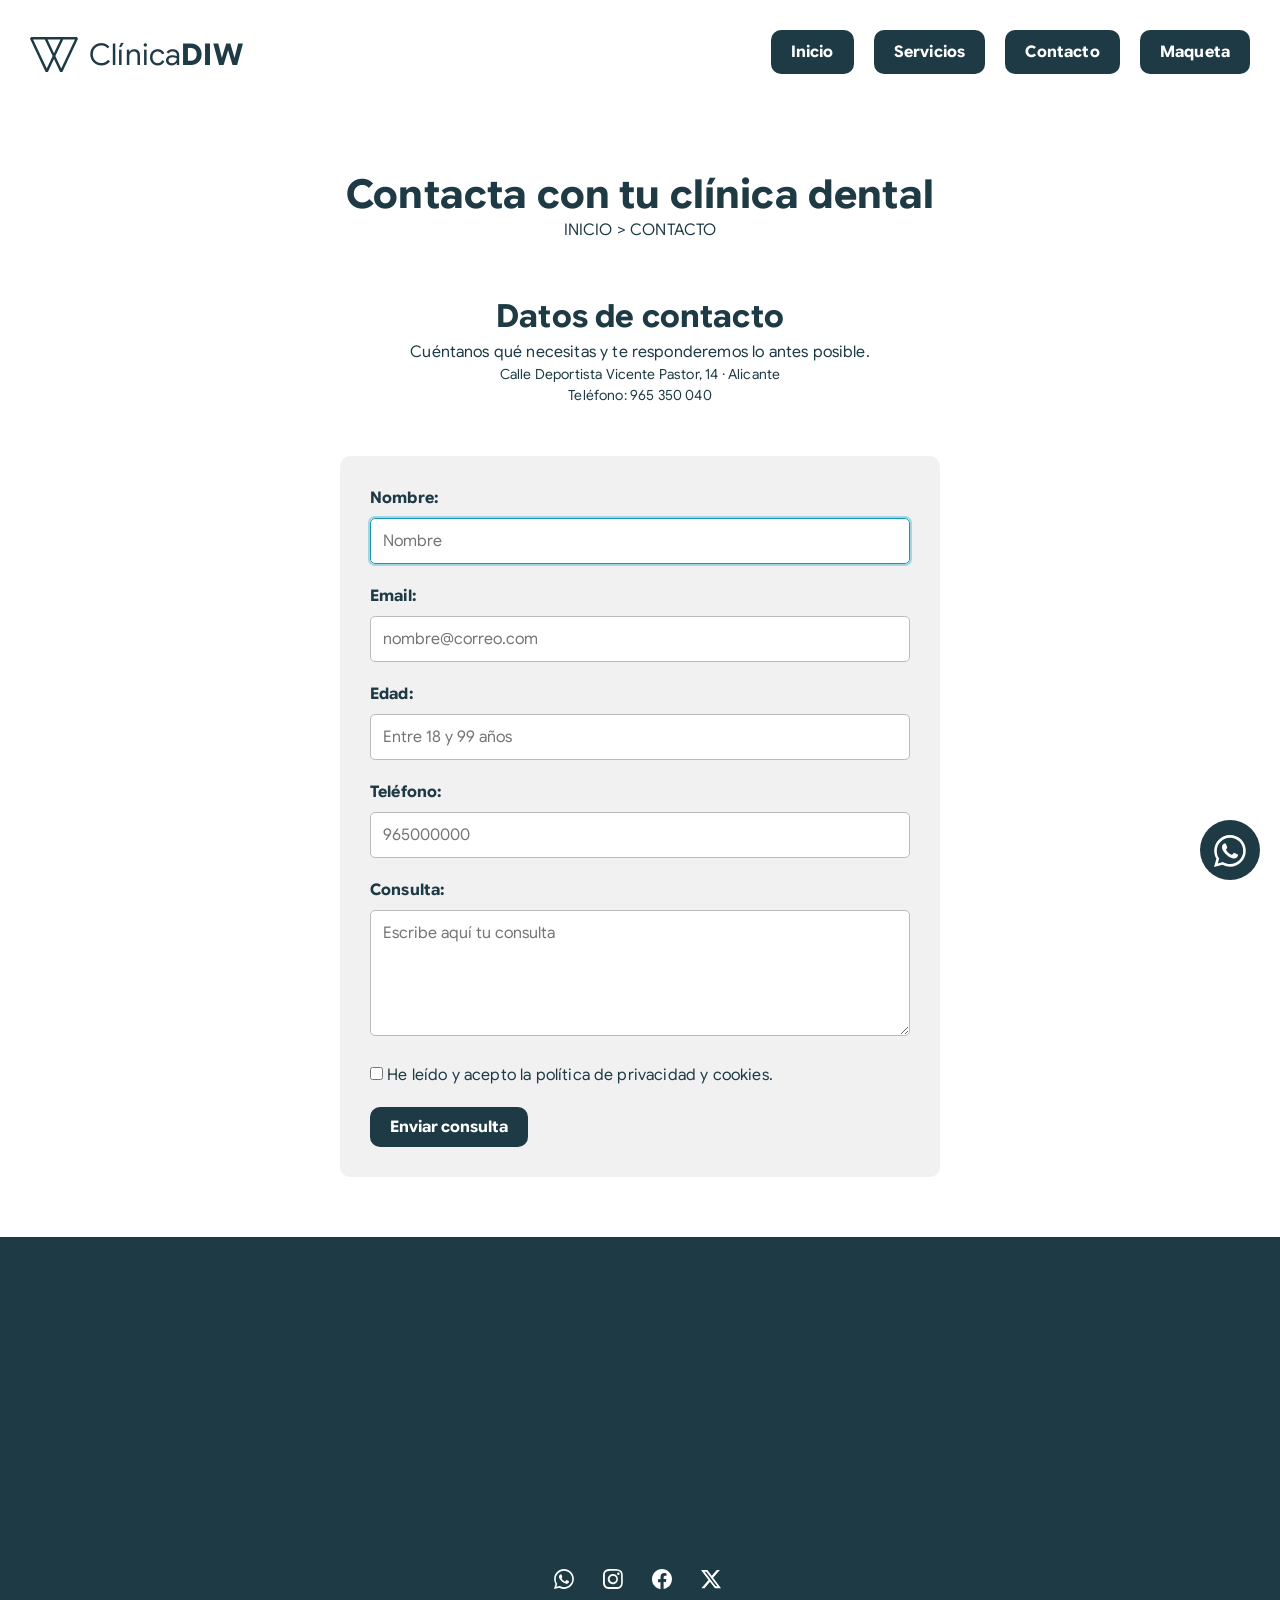
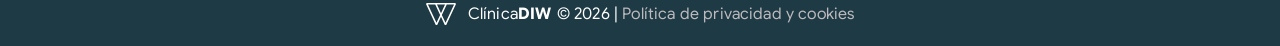
==== contacto.html @ ab5ba1ea "Actividad 1.2: Proyecto principal adaptado a diseño responsive" ====
<!DOCTYPE html>
<html lang="es">

<head>
    <meta charset="UTF-8">
    <meta name="viewport" content="width=device-width, initial-scale=1.0">
    <title>Contacto con tu clínica dental en Alicante | ClínicaDIW</title>
    <meta name="description"
        content="Contacta con ClínicaDIW, tu clínica dental en Alicante. Calle Jaime Miguel, 1. Llama al 965 350 040.">
    <meta name="keywords"
        content="clínica dental Alicante, implantes dentales, ortodoncia, odontopediatría, odontología estética">
    <meta name="author" content="Pedro Valles Gambín">
    <meta name="copyright" content="2026, ClínicaDIW">
    <meta name="robots" content="index,follow">
    <link rel="shortcut icon" type="image/x-icon" href="./assets/images/favicon.ico">
    <link rel="stylesheet" href="./assets/css/style.css">
</head>

<body>
    <header>
        <div class="header__marca">
            <a class="header__logo" href="./index.html">
                <img class="logo" src="./assets/images/iconClinicaDIW-01.svg" alt="Logotipo de ClínicaDIW">
                <div class="header__logo--txt"><span>Clínica</span><span class="diw">DIW</span></div>
            </a>
        </div>
        <nav class="nav__menu">
            <ul>
                <li><a class="btn btn__principal" href="./index.html">Inicio</a></li>
                <li><a class="btn btn__principal" href="./servicios.html">Servicios</a></li>
                <li><a class="btn btn__principal" href="./contacto.html">Contacto</a></li>
                <li><a class="btn btn__principal" href="./maqueta.html">Maqueta</a></li>
            </ul>
        </nav>
    </header>
    <main>

        <section>
            <div class="section__encabezado">
                <h1>Contacta con tu clínica dental</h1>
                <p><a href="./index.html">INICIO</a> > <a href="./contacto.html">CONTACTO</a></p>
            </div>

            <div class="section__contenido">
                <h2>Datos de contacto</h2>
                <p>Cuéntanos qué necesitas y te responderemos lo antes posible.</p>
                <address>Calle Deportista Vicente Pastor, 14 · Alicante<br>Teléfono: <a href="tel:+34965350040">965 350
                        040</a>
                </address>
            </div>
            <div class="section__formulario--contenedor">
                <form action="#" method="post">
                    <p>
                        <label for="nombre">Nombre:</label>
                        <input type="text" id="nombre" name="nombre" placeholder="Nombre" pattern="[A-Za-z0-9]{1,40}"
                            maxlength="40" required autofocus>
                    </p>

                    <p>
                        <label for="email">Email:</label>
                        <input type="email" id="email" name="email" placeholder="nombre@correo.com" required>
                    </p>

                    <p>
                        <label for="edad">Edad:</label>
                        <input type="number" id="edad" name="edad" min="18" max="99" placeholder="Entre 18 y 99 años"
                            required>
                    </p>

                    <p>
                        <label for="telefono">Teléfono:</label>
                        <input type="tel" id="telefono" name="telefono" pattern="[0-9]{9}" placeholder="965000000"
                            required>
                    </p>

                    <p>
                        <label for="consulta">Consulta:</label>
                        <textarea id="consulta" name="consulta" rows="5" placeholder="Escribe aquí tu consulta"
                            required></textarea>
                    </p>

                    <p>
                        <input type="checkbox" id="privacidad" name="privacidad" required>
                        <label for="privacidad">
                            He leído y acepto la
                            <a href="./privacidad-cookies.html">política de privacidad y cookies</a>.
                        </label>
                    </p>

                    <button class="btn btn__principal" id="enviar" name="enviar" type="submit">
                        Enviar consulta
                    </button>

                </form>
            </div>

        </section>
    </main>

    <footer>
        <div>
            <iframe
                src="https://www.google.com/maps/embed?pb=!1m18!1m12!1m3!1d3129.1730975801347!2d-0.5053066251361223!3d38.34497547184718!2m3!1f0!2f0!3f0!3m2!1i1024!2i768!4f13.1!3m3!1m2!1s0xd6236437a876877%3A0x8f64dffc491b57dd!2sC.%20Deportista%20Vicente%20Pastor%2C%2014%2C%2003006%20Alicante!5e0!3m2!1ses!2ses!4v1793955490822!5m2!1ses!2ses"
                width="100%" height="300" style="border:0;" allowfullscreen="" loading="lazy"
                referrerpolicy="strict-origin-when-cross-origin">
            </iframe>
        </div>

        <div class="footer__info">
            <ul>
                <li>
                    <a class="footer__iconSocial" href="https://www.whatsapp.com/?lang=es" rel="nofollow">
                        <img class="footer__social" src="./assets/images/whatsapp.svg" alt="WhatsApp">
                    </a>
                </li>
                <li>
                    <a class="footer__iconSocial" href="https://www.instagram.com/" rel="nofollow">
                        <img class="footer__social" src="./assets/images/instagram.svg" alt="Instagram">
                    </a>
                </li>
                <li>
                    <a class="footer__iconSocial" href="https://www.facebook.com/" rel="nofollow">
                        <img class="footer__social" src="./assets/images/facebook.svg" alt="Facebook">
                    </a>
                </li>
                <li>
                    <a class="footer__iconSocial" href="https://x.com/?lang=es" rel="nofollow">
                        <img class="footer__social" src="./assets/images/twitter-x.svg" alt="X">
                    </a>
                </li>
            </ul>

            <div class="footer__marca">
                <a class="footer__container--logo" href="./index.html">
                    <img class="footer__logo" src="./assets/images/iconClinicaDIW-03.svg" alt="Logotipo de Clínica DIW">
                    <span class="footer__logo--txt"><span>Clínica</span><span class="diw">DIW</span></span>
                </a>
                <span class="footer__legal">© 2026 | <a class="footer__legal--enlace"
                        href="./privacidad-cookies.html">Política de privacidad y
                        cookies</a></span>
            </div>
        </div>
    </footer>
    <a class="iconWhatsapp" href="https://www.whatsapp.com/?lang=es" rel="nofollow">
        <img src="./assets/images/whatsapp.svg" alt="WhatsApp">
    </a>
</body>

</html>
---- assets/css/style.css ----
@import url('./fuentes.css');
@import url('./desktop.css');
@import url('./tablet.css');
@import url(./mobile.css);
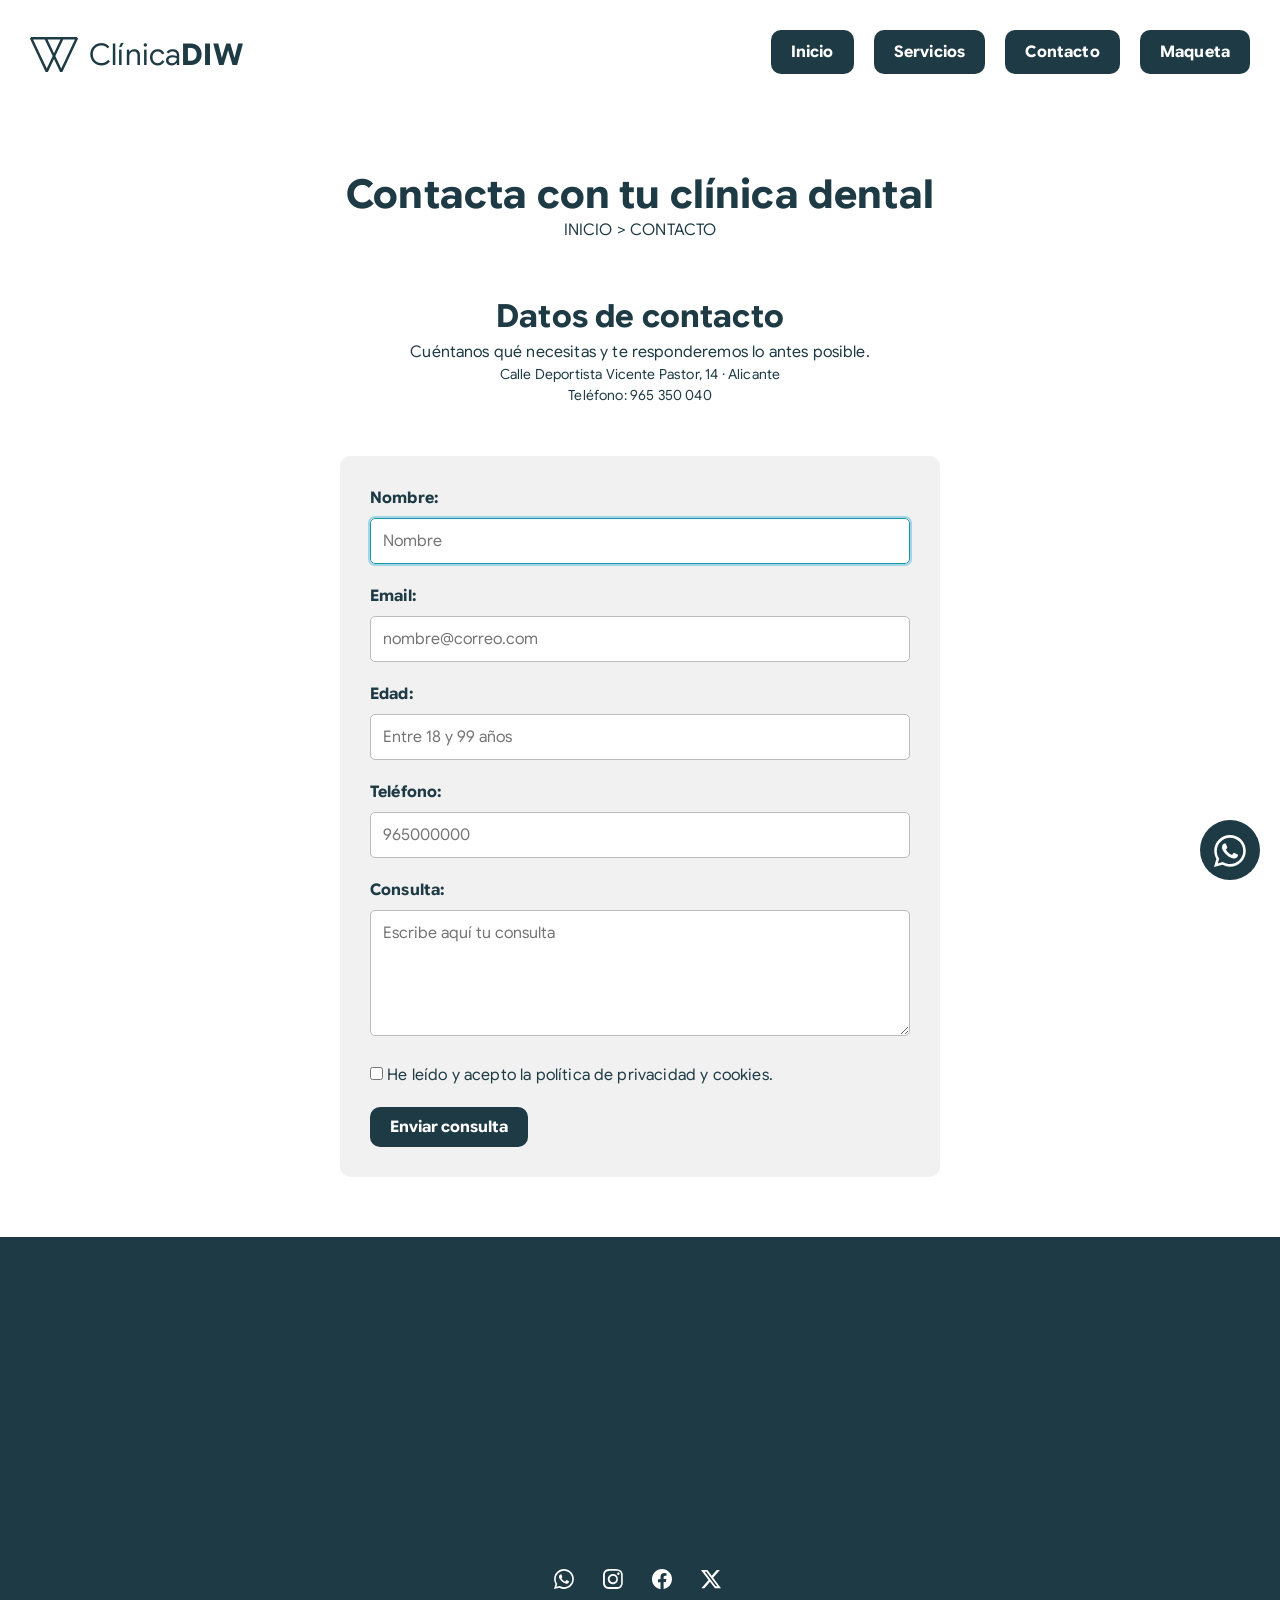
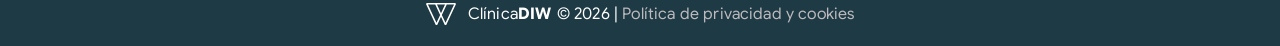
==== commit 78c12454: "Actividad 4.2.1: Añadida hoja de estilos para impresión" ====
--- a/contacto.html
+++ b/contacto.html
@@ -14,6 +14,7 @@
     <meta name="robots" content="index,follow">
     <link rel="shortcut icon" type="image/x-icon" href="./assets/images/favicon.ico">
     <link rel="stylesheet" href="./assets/css/style.css">
+    <link rel="stylesheet" href="./assets/css/print.css" media="print">
 </head>
 
 <body>
--- a/assets/css/print.css
+++ b/assets/css/print.css
@@ -0,0 +1,8 @@
+@media print {
+  header,
+  aside,
+  footer,
+  .section__encabezado p {
+    display: none;
+  }
+}
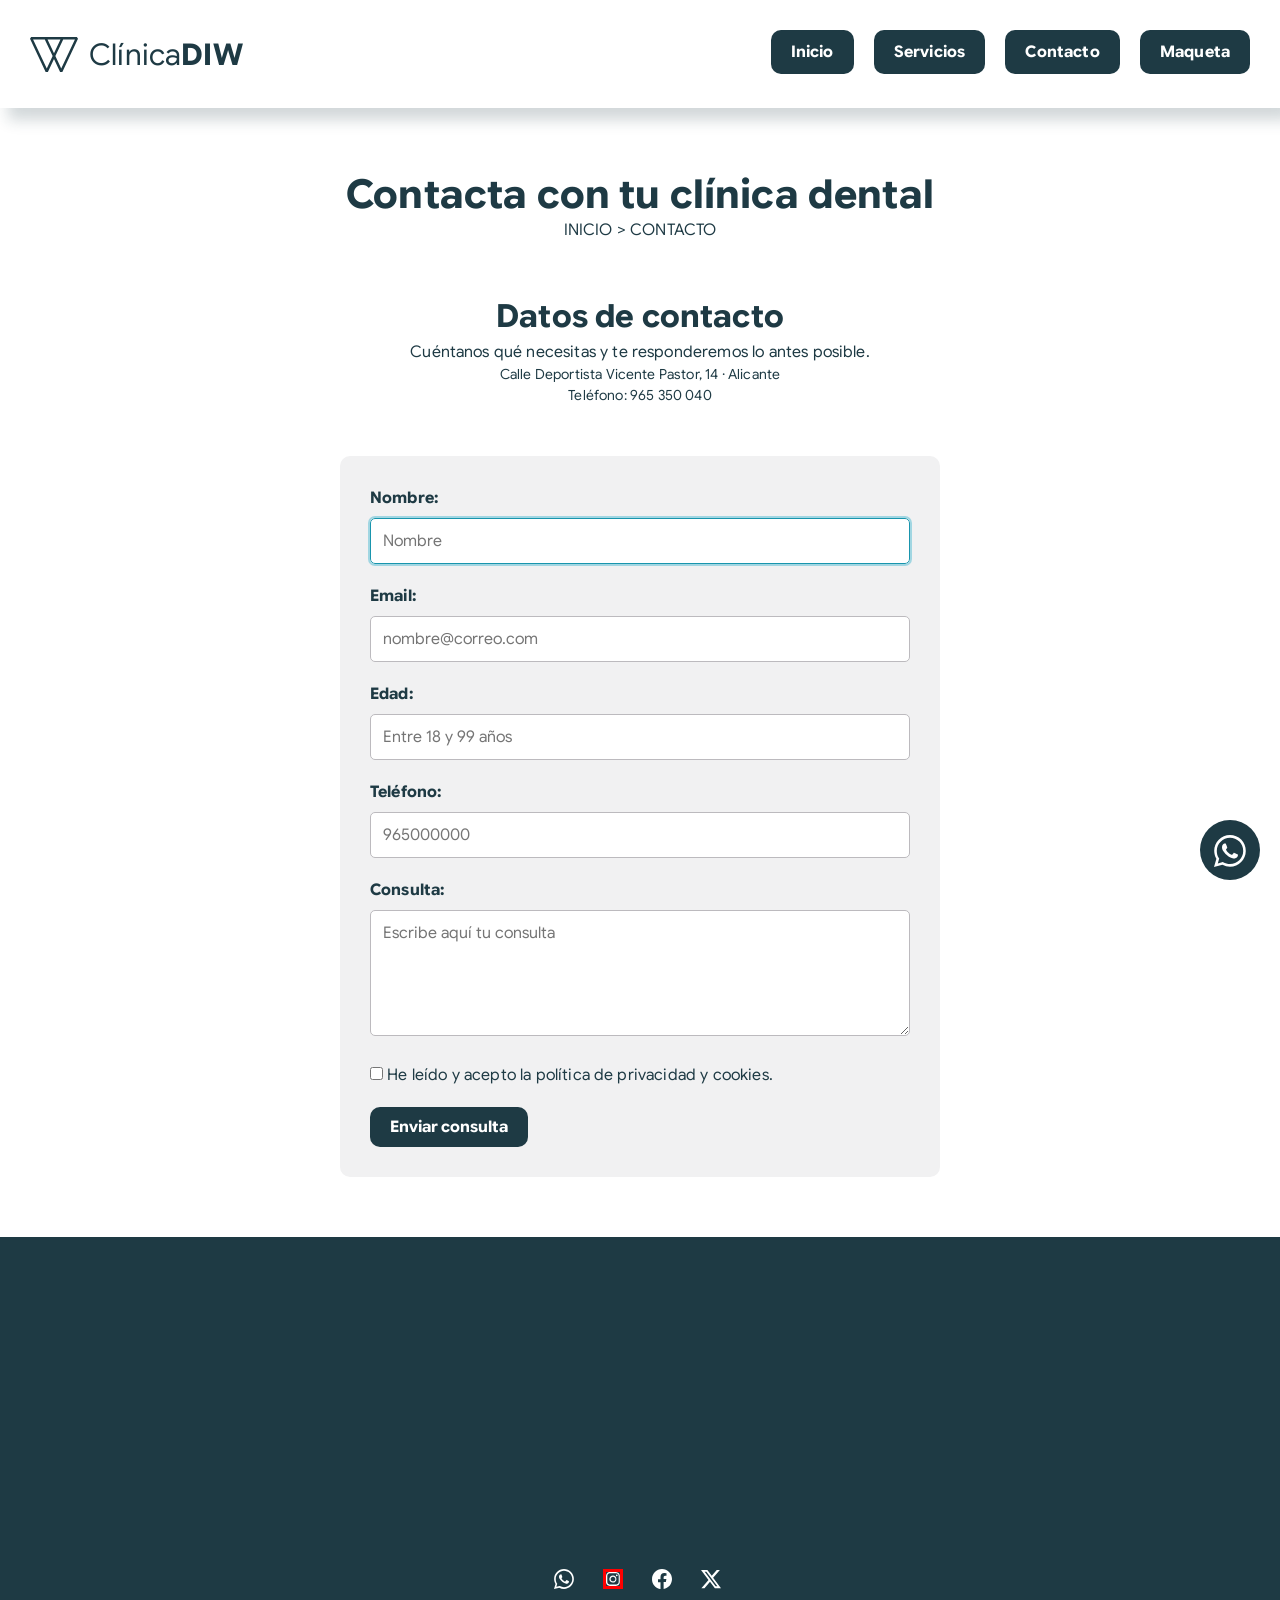
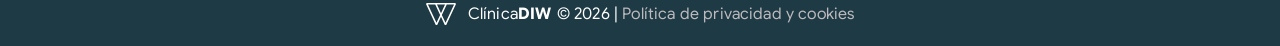
==== commit e8724933: "Actividad 4.7.1: Añadidos selectores de atributos para imágenes y enlaces PDF" ====
--- a/contacto.html
+++ b/contacto.html
@@ -116,7 +116,7 @@
                 </li>
                 <li>
                     <a class="footer__iconSocial" href="https://www.instagram.com/" rel="nofollow">
-                        <img class="footer__social" src="./assets/images/instagram.svg" alt="Instagram">
+                        <img class="footer__social" src="./assets/images/instagram.svg" alt="">
                     </a>
                 </li>
                 <li>
